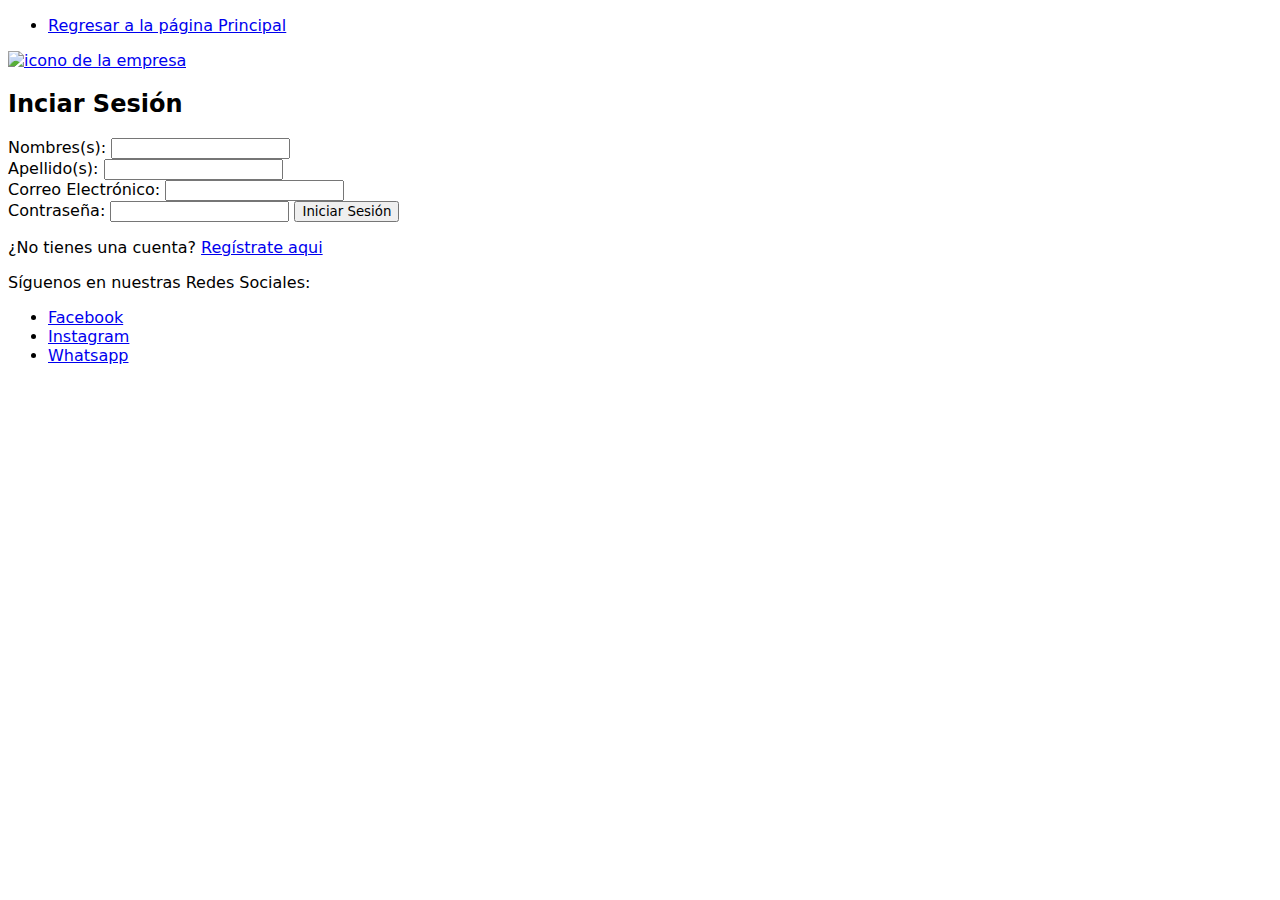
==== login.html @ cff8ce5b "Se realizaron validaciones del html para ayudar con la proxima conexion del Js a la pagina web" ====
<!DOCTYPE html>
<html lang="en">
<head>
    <meta charset="UTF-8">
    <meta name="viewport" content="width=device-width, initial-scale=1.0">
    <title>Iniciar Sesi&oacute;n</title>
    <link rel="stylesheet" href="styles/main.css">
</head>
<body>
    <!--Enlace para volver a la pagina Principal-->
    <header class="header">
        <nav class="navbar">
            <ul class="header_menu">
                <li><a href="index.html">Regresar a la p&aacute;gina Principal</a></li>
            </ul>
        </nav> 
    </header>

    <div class="banner">
        <a href="index.html">
            <img src="images/Hola_preview_rev_1.png" alt="icono de la empresa">
        </a>
    </div>

    <!--Seccion para Inciar Sesion-->
    
    <section class="login">
    <h2>Inciar Sesi&oacute;n</h2>
    <form id="formulario-login">
        <div class="form-group">
            <label for="usuario-nombre">Nombres(s):</label>
            <input type="text" id="usuario-nombre" required>
        </div>
        <div class="form-group">
            <label for="usuario-apellido">Apellido(s):</label>
            <input type="text" id="usuario-apellido" required>
        </div>

        <div class="form-group">
            <label for="usuario-email">Correo Electr&oacute;nico:</label>
            <input type="email" id="usuario-email" required>
        </div>
        
        <div class="form-group">
            <label for="contraseña">Contraseña:</label>
        <!--Utilizar input type password hace que no se vean los digitos.-->
            <input type="password" id="contraseña" required>

            <button type="submit">Iniciar Sesión</button>
        </div>
        
    </form>
    </section>

    <p>¿No tienes una cuenta? <a href="register.html">Regístrate aqui</a></p>


    <!--Pie de pagina-->
    <footer class="pie-de-pagina">
        <P class="footer-container">S&iacute;guenos en nuestras Redes Sociales:</P>
        <ul class="cosito-2">
            <li><a href="#">Facebook</a></li>
            <li><a href="#">Instagram</a></li>
            <li><a href="#">Whatsapp</a></li>
        </ul>
    </footer>
    <script src="scripts/main.js"></script>

</body>
</html>
---- styles/main.css ----
@import url(header.css);
@import url(banner.css);
@import url(forms.css);
@import url(navbar.css);
@import url(footer.css);

*{
    font-family: system-ui, -apple-system, BlinkMacSystemFont, 'Segoe UI', Roboto, Oxygen, Ubuntu, Cantarell, 'Open Sans', 'Helvetica Neue', sans-serif;
    scroll-behavior: smooth;
}
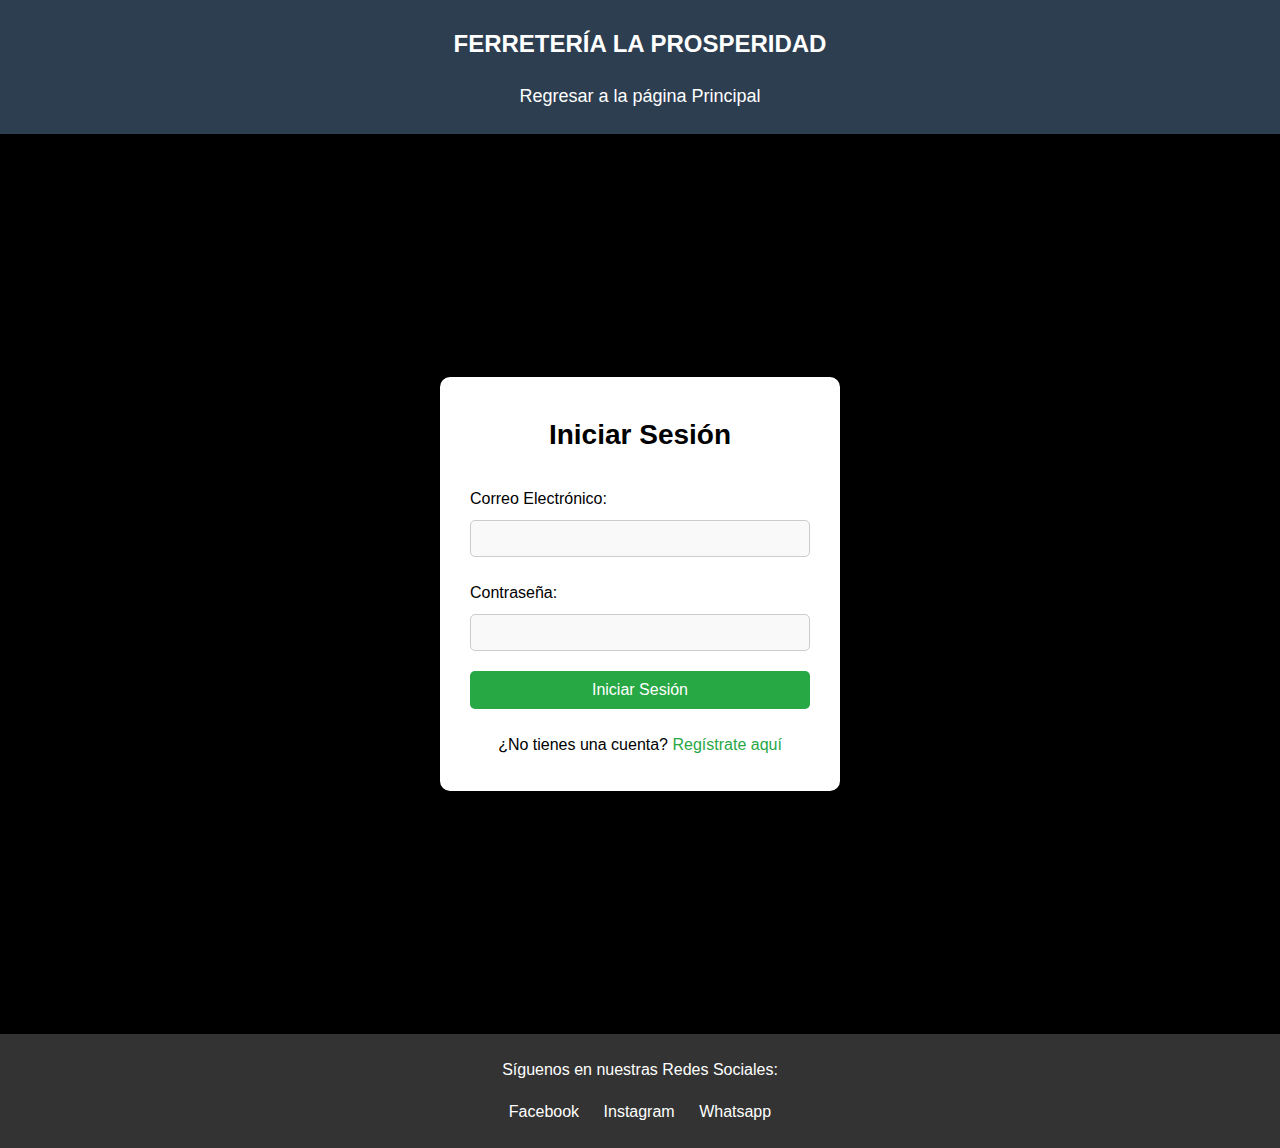
==== commit dc681b12: "Cambiamos realizados para mejorar la estetica de la pagina web, creados estilos de Login y Register" ====
--- a/login.html
+++ b/login.html
@@ -1,70 +1,61 @@
 <!DOCTYPE html>
-<html lang="en">
+<html lang="es">
 <head>
     <meta charset="UTF-8">
     <meta name="viewport" content="width=device-width, initial-scale=1.0">
-    <title>Iniciar Sesi&oacute;n</title>
+    <title>Iniciar Sesión</title>
     <link rel="stylesheet" href="styles/main.css">
 </head>
 <body>
-    <!--Enlace para volver a la pagina Principal-->
-    <header class="header">
+    <!-- Enlace para volver a la página principal -->
+    <header class="header-container">
+        <div class="banner">
+            <a href="index.html">FERRETERÍA LA PROSPERIDAD</a>
+        </div>
         <nav class="navbar">
             <ul class="header_menu">
-                <li><a href="index.html">Regresar a la p&aacute;gina Principal</a></li>
+                <li><a href="index.html">Regresar a la página Principal</a></li>
             </ul>
         </nav> 
     </header>
 
-    <div class="banner">
-        <a href="index.html">
-            <img src="images/Hola_preview_rev_1.png" alt="icono de la empresa">
-        </a>
-    </div>
+    <!-- Sección para Iniciar Sesión -->
+    <main class="login-container">
+        <section class="login">
+            <h2>Iniciar Sesión</h2>
+            <form>
+                <div class="form-group">
+                    <label for="usuario-email">Correo Electrónico:</label>
+                    <input type="email" id="usuario-email" name="email" required>
+                </div>
+        
+                <div class="form-group">
+                    <label for="contraseña">Contraseña:</label>
+                    <!-- Utilizar input type password hace que no se vean los dígitos -->
+                    <input type="password" id="contraseña" name="password" required>
+                </div>
 
-    <!--Seccion para Inciar Sesion-->
-    
-    <section class="login">
-    <h2>Inciar Sesi&oacute;n</h2>
-    <form id="formulario-login">
-        <div class="form-group">
-            <label for="usuario-nombre">Nombres(s):</label>
-            <input type="text" id="usuario-nombre" required>
+                <button type="submit">Iniciar Sesión</button>
+            </form>
+
+            <div class="comentario-formulario">
+                <p>¿No tienes una cuenta? <a href="register.html">Regístrate aquí</a></p>
+            </div>
+        </section>
+    </main>
+            
+    <!-- Pie de página -->
+    <footer class="pie-de-pagina">
+        <div class="footer-container">
+            <p>Síguenos en nuestras Redes Sociales:</p>
+            <ul class="cosito-2">
+                <li><a href="#">Facebook</a></li>
+                <li><a href="#">Instagram</a></li>
+                <li><a href="#">Whatsapp</a></li>
+            </ul>
         </div>
-        <div class="form-group">
-            <label for="usuario-apellido">Apellido(s):</label>
-            <input type="text" id="usuario-apellido" required>
-        </div>
+    </footer>
 
-        <div class="form-group">
-            <label for="usuario-email">Correo Electr&oacute;nico:</label>
-            <input type="email" id="usuario-email" required>
-        </div>
-        
-        <div class="form-group">
-            <label for="contraseña">Contraseña:</label>
-        <!--Utilizar input type password hace que no se vean los digitos.-->
-            <input type="password" id="contraseña" required>
-
-            <button type="submit">Iniciar Sesión</button>
-        </div>
-        
-    </form>
-    </section>
-
-    <p>¿No tienes una cuenta? <a href="register.html">Regístrate aqui</a></p>
-
-
-    <!--Pie de pagina-->
-    <footer class="pie-de-pagina">
-        <P class="footer-container">S&iacute;guenos en nuestras Redes Sociales:</P>
-        <ul class="cosito-2">
-            <li><a href="#">Facebook</a></li>
-            <li><a href="#">Instagram</a></li>
-            <li><a href="#">Whatsapp</a></li>
-        </ul>
-    </footer>
     <script src="scripts/main.js"></script>
-
 </body>
-</html>+</html>
--- a/styles/main.css
+++ b/styles/main.css
@@ -1,10 +1,22 @@
+@import url(navbar.css);
 @import url(header.css);
+@import url(forms.css);
+@import url(footer.css);
 @import url(banner.css);
-@import url(forms.css);
-@import url(navbar.css);
-@import url(footer.css);
+@import url(responsive.css);
+@import url(cards.css);
 
-*{
-    font-family: system-ui, -apple-system, BlinkMacSystemFont, 'Segoe UI', Roboto, Oxygen, Ubuntu, Cantarell, 'Open Sans', 'Helvetica Neue', sans-serif;
-    scroll-behavior: smooth;
-}+main {
+    padding: 20px;
+}
+
+section {
+    margin-bottom: 40px;
+}
+
+h2 {
+    font-size: 28px;
+    margin-bottom: 20px;
+    text-align: center;
+}
+
